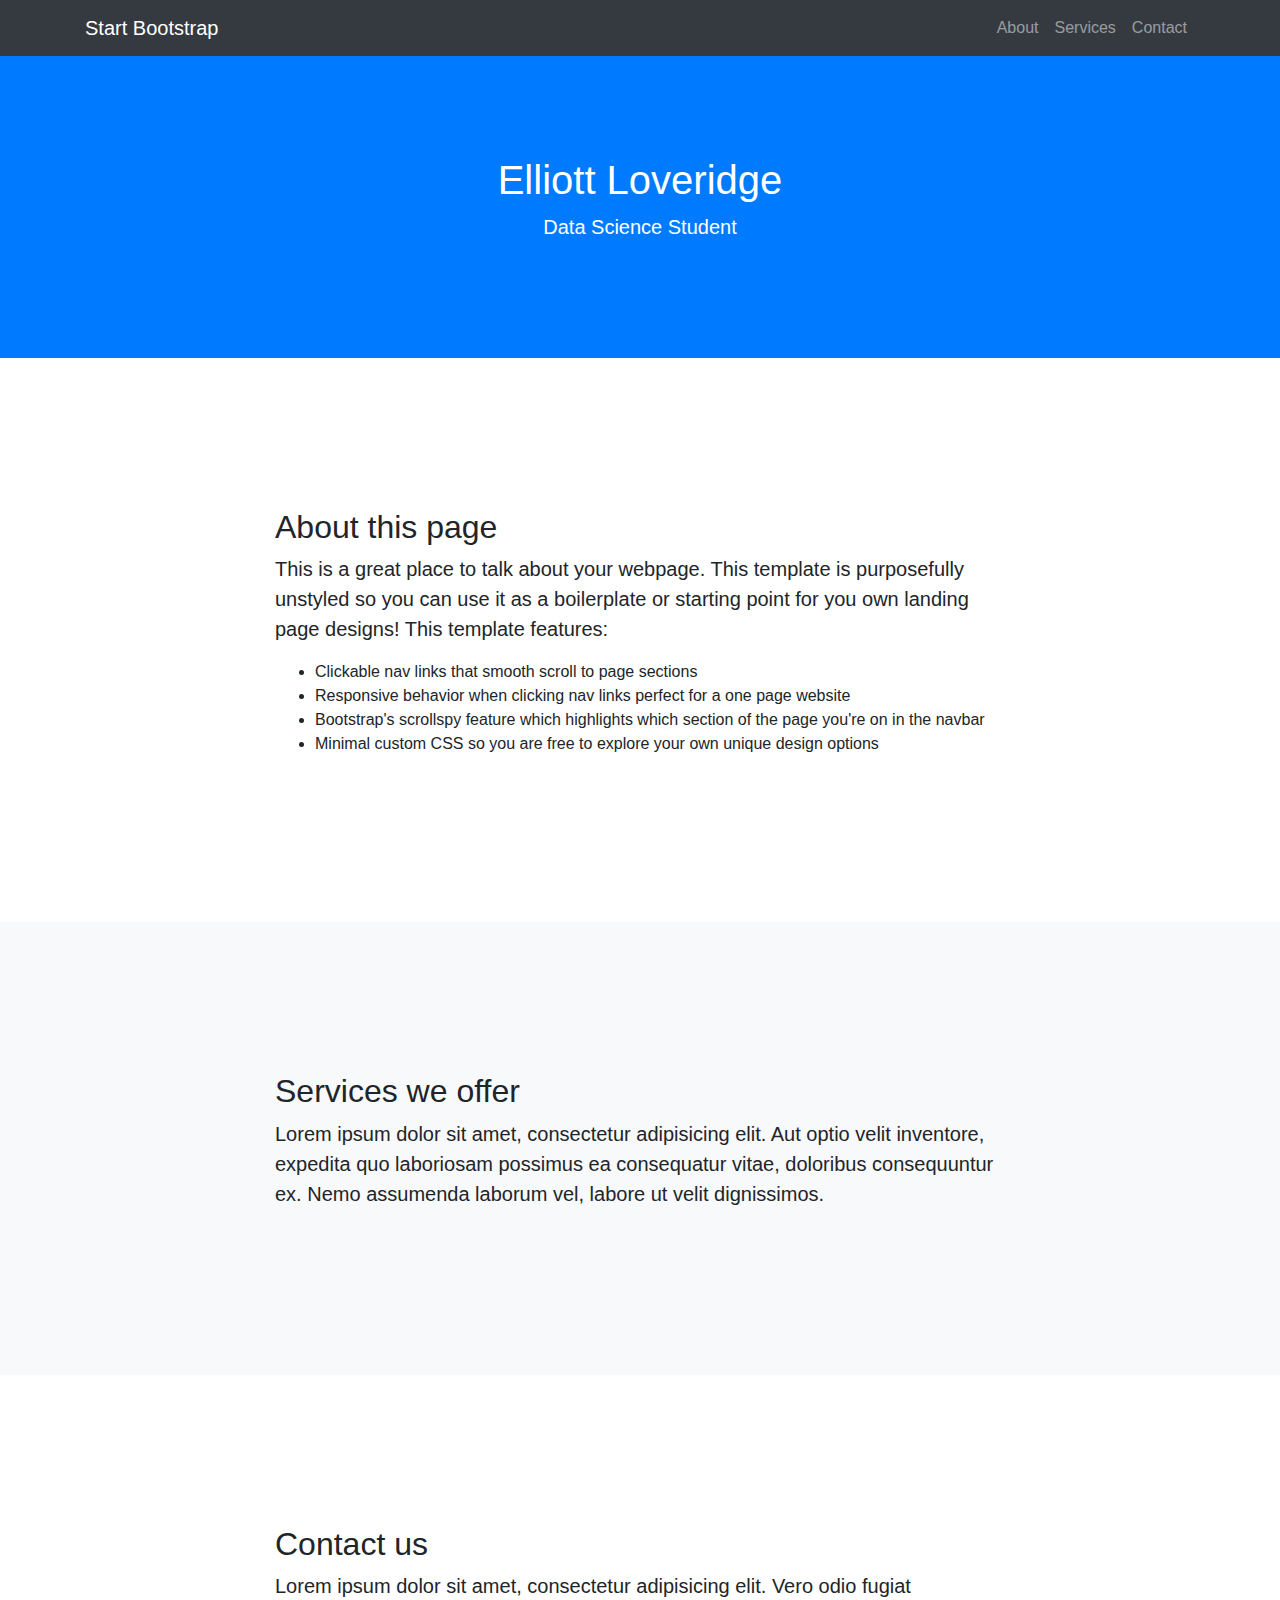
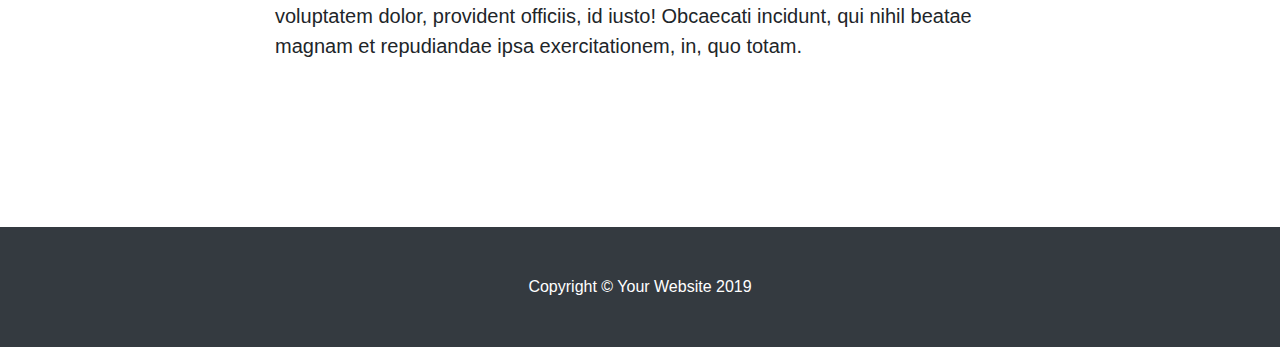
==== index.html @ eb8102e7 "Updated to eloveridge website" ====
<!DOCTYPE html>
<html lang="en">

<head>

  <meta charset="utf-8">
  <meta name="viewport" content="width=device-width, initial-scale=1, shrink-to-fit=no">
  <meta name="description" content="">
  <meta name="author" content="">

  <title>This. That. Flamingo.</title>

  <!-- Bootstrap core CSS -->
  <link href="vendor/bootstrap/css/bootstrap.min.css" rel="stylesheet">

  <!-- Custom styles for this template -->
  <link href="css/scrolling-nav.css" rel="stylesheet">

</head>

<body id="page-top">

  <!-- Navigation -->
  <nav class="navbar navbar-expand-lg navbar-dark bg-dark fixed-top" id="mainNav">
    <div class="container">
      <a class="navbar-brand js-scroll-trigger" href="#page-top">Start Bootstrap</a>
      <button class="navbar-toggler" type="button" data-toggle="collapse" data-target="#navbarResponsive" aria-controls="navbarResponsive" aria-expanded="false" aria-label="Toggle navigation">
        <span class="navbar-toggler-icon"></span>
      </button>
      <div class="collapse navbar-collapse" id="navbarResponsive">
        <ul class="navbar-nav ml-auto">
          <li class="nav-item">
            <a class="nav-link js-scroll-trigger" href="#about">About</a>
          </li>
          <li class="nav-item">
            <a class="nav-link js-scroll-trigger" href="#services">Services</a>
          </li>
          <li class="nav-item">
            <a class="nav-link js-scroll-trigger" href="#contact">Contact</a>
          </li>
        </ul>
      </div>
    </div>
  </nav>

  <header class="bg-primary text-white">
    <div class="container text-center">
      <h1>Elliott Loveridge</h1>
      <p class="lead">Data Science Student</p>
    </div>
  </header>

  <section id="about">
    <div class="container">
      <div class="row">
        <div class="col-lg-8 mx-auto">
          <h2>About this page</h2>
          <p class="lead">This is a great place to talk about your webpage. This template is purposefully unstyled so you can use it as a boilerplate or starting point for you own landing page designs! This template features:</p>
          <ul>
            <li>Clickable nav links that smooth scroll to page sections</li>
            <li>Responsive behavior when clicking nav links perfect for a one page website</li>
            <li>Bootstrap's scrollspy feature which highlights which section of the page you're on in the navbar</li>
            <li>Minimal custom CSS so you are free to explore your own unique design options</li>
          </ul>
        </div>
      </div>
    </div>
  </section>

  <section id="services" class="bg-light">
    <div class="container">
      <div class="row">
        <div class="col-lg-8 mx-auto">
          <h2>Services we offer</h2>
          <p class="lead">Lorem ipsum dolor sit amet, consectetur adipisicing elit. Aut optio velit inventore, expedita quo laboriosam possimus ea consequatur vitae, doloribus consequuntur ex. Nemo assumenda laborum vel, labore ut velit dignissimos.</p>
        </div>
      </div>
    </div>
  </section>

  <section id="contact">
    <div class="container">
      <div class="row">
        <div class="col-lg-8 mx-auto">
          <h2>Contact us</h2>
          <p class="lead">Lorem ipsum dolor sit amet, consectetur adipisicing elit. Vero odio fugiat voluptatem dolor, provident officiis, id iusto! Obcaecati incidunt, qui nihil beatae magnam et repudiandae ipsa exercitationem, in, quo totam.</p>
        </div>
      </div>
    </div>
  </section>

  <!-- Footer -->
  <footer class="py-5 bg-dark">
    <div class="container">
      <p class="m-0 text-center text-white">Copyright &copy; Your Website 2019</p>
    </div>
    <!-- /.container -->
  </footer>

  <!-- Bootstrap core JavaScript -->
  <script src="vendor/jquery/jquery.min.js"></script>
  <script src="vendor/bootstrap/js/bootstrap.bundle.min.js"></script>

  <!-- Plugin JavaScript -->
  <script src="vendor/jquery-easing/jquery.easing.min.js"></script>

  <!-- Custom JavaScript for this theme -->
  <script src="js/scrolling-nav.js"></script>


<!-- The core Firebase JS SDK is always required and must be listed first -->
<script src="/__/firebase/7.14.6/firebase-app.js"></script>

<!-- TODO: Add SDKs for Firebase products that you want to use
     https://firebase.google.com/docs/web/setup#available-libraries -->
<script src="/__/firebase/7.14.6/firebase-analytics.js"></script>

<!-- Initialize Firebase -->
<script src="/__/firebase/init.js"></script>

</body>

</html>
---- css/scrolling-nav.css ----
/*!
 * Start Bootstrap - Scrolling Nav (https://startbootstrap.com/template-overviews/scrolling-nav)
 * Copyright 2013-2019 Start Bootstrap
 * Licensed under MIT (https://github.com/BlackrockDigital/startbootstrap-scrolling-nav/blob/master/LICENSE)
 */
header {
  padding: 156px 0 100px;
}

section {
  padding: 150px 0;
}
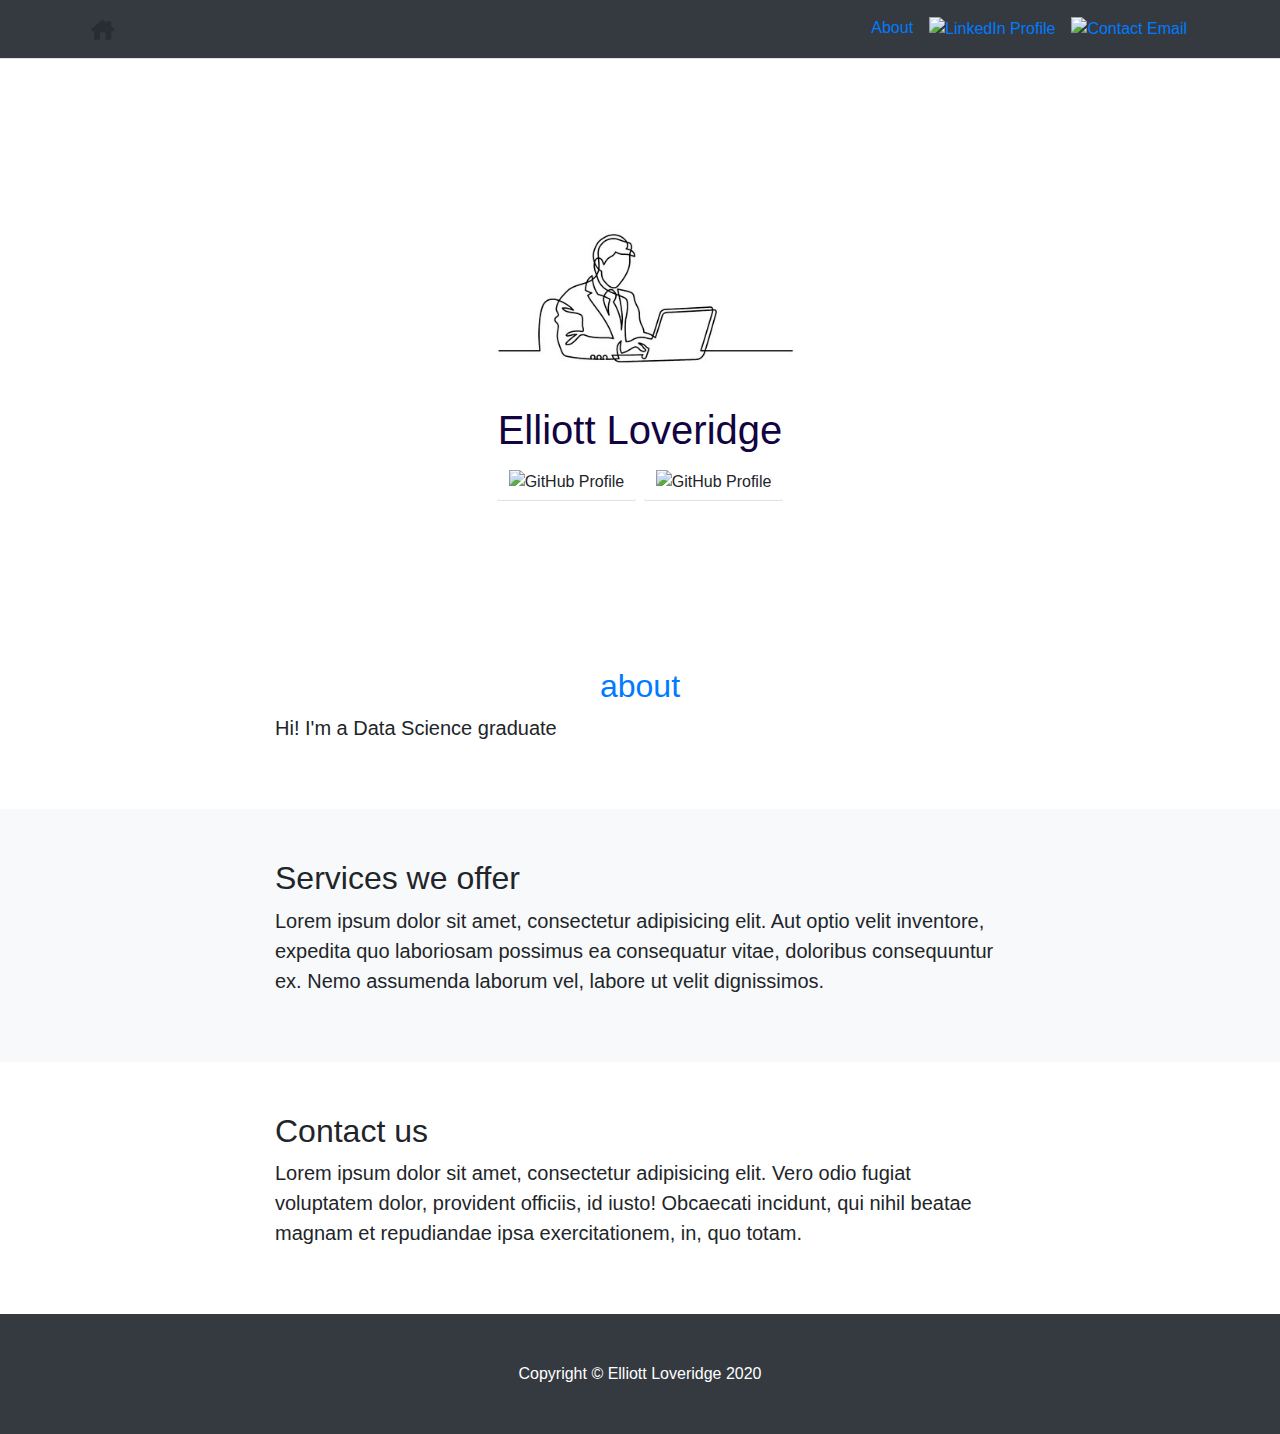
==== commit 6c0b655b: "Edits" ====
--- a/index.html
+++ b/index.html
@@ -8,7 +8,7 @@
   <meta name="description" content="">
   <meta name="author" content="">
 
-  <title>This. That. Flamingo.</title>
+  <title>elliott loveridge - data science</title>
 
   <!-- Bootstrap core CSS -->
   <link href="vendor/bootstrap/css/bootstrap.min.css" rel="stylesheet">
@@ -16,15 +16,30 @@
   <!-- Custom styles for this template -->
   <link href="css/scrolling-nav.css" rel="stylesheet">
 
+  <style> 
+        /* Set the border color */ 
+          
+        .custom-toggler.navbar-toggler { 
+            border-color: lightgreen; 
+        } 
+        /* Setting the stroke to green using rgb values (0, 128, 0) */ 
+          
+        .custom-toggler .navbar-toggler-icon { 
+            background-image: url( 
+"data:image/svg+xml;charset=utf8,%3Csvg viewBox='0 0 32 32' xmlns='http://www.w3.org/2000/svg'%3E%3Cpath stroke='rgba(0, 128, 0, 0.8)' stroke-width='2' stroke-linecap='round' stroke-miterlimit='10' d='M4 8h24M4 16h24M4 24h24'/%3E%3C/svg%3E"); 
+        } 
+    </style> 
+
+
 </head>
 
-<body id="page-top">
+<body id="page-top-home">
 
   <!-- Navigation -->
-  <nav class="navbar navbar-expand-lg navbar-dark bg-dark fixed-top" id="mainNav">
+  <nav class="navbar navbar-expand-lg fixed-top border-bottom border-gray bg-dark" id="mainNav">
     <div class="container">
-      <a class="navbar-brand js-scroll-trigger" href="#page-top">Start Bootstrap</a>
-      <button class="navbar-toggler" type="button" data-toggle="collapse" data-target="#navbarResponsive" aria-controls="navbarResponsive" aria-expanded="false" aria-label="Toggle navigation">
+      <a class="navbar-brand js-scroll-trigger" href="#page-top-home"><img src="images/home2.png" alt="home button" width="35" height="30"></a>
+      <button class="navbar-toggler custom-toggler" type="button" data-toggle="collapse" data-target="#navbarResponsive" aria-controls="navbarResponsive" aria-expanded="false" aria-label="Toggle navigation">
         <span class="navbar-toggler-icon"></span>
       </button>
       <div class="collapse navbar-collapse" id="navbarResponsive">
@@ -33,20 +48,24 @@
             <a class="nav-link js-scroll-trigger" href="#about">About</a>
           </li>
           <li class="nav-item">
-            <a class="nav-link js-scroll-trigger" href="#services">Services</a>
+            <a class="nav-link js-scroll-trigger" href="#services"><img src="images/linkedin.png" alt="LinkedIn Profile" width="25" height="20"></a>
           </li>
           <li class="nav-item">
-            <a class="nav-link js-scroll-trigger" href="#contact">Contact</a>
+            <a class="nav-link js-scroll-trigger" href="#contact"><img src="images/gmail.png" alt="Contact Email" width="23" height="23"></a>
           </li>
         </ul>
       </div>
     </div>
   </nav>
 
-  <header class="bg-primary text-white">
+  <header class="bg-white text-primary">
+    <img src="images/logo.png" alt="website logo" width="350" height="250" class="center">
     <div class="container text-center">
       <h1>Elliott Loveridge</h1>
-      <p class="lead">Data Science Student</p>
+      <p class="lead">
+        <button class="btn border-bottom js-scroll-trigger" href="project.html"><img src="images/github.png" alt="GitHub Profile" width="20" height="20"></button>
+        <button class="btn border-bottom js-scroll-trigger" href="project.html"><img src="images/github.png" alt="GitHub Profile" width="20" height="20"></button>
+      </p>
     </div>
   </header>
 
@@ -54,14 +73,10 @@
     <div class="container">
       <div class="row">
         <div class="col-lg-8 mx-auto">
-          <h2>About this page</h2>
-          <p class="lead">This is a great place to talk about your webpage. This template is purposefully unstyled so you can use it as a boilerplate or starting point for you own landing page designs! This template features:</p>
-          <ul>
-            <li>Clickable nav links that smooth scroll to page sections</li>
-            <li>Responsive behavior when clicking nav links perfect for a one page website</li>
-            <li>Bootstrap's scrollspy feature which highlights which section of the page you're on in the navbar</li>
-            <li>Minimal custom CSS so you are free to explore your own unique design options</li>
-          </ul>
+          <h2 class="text-center text-primary">about</h2>
+          <p class="lead">
+            Hi! I'm a Data Science graduate 
+          </p>
         </div>
       </div>
     </div>
@@ -92,7 +107,7 @@
   <!-- Footer -->
   <footer class="py-5 bg-dark">
     <div class="container">
-      <p class="m-0 text-center text-white">Copyright &copy; Your Website 2019</p>
+      <p class="m-0 text-center text-white">Copyright &copy; Elliott Loveridge 2020</p>
     </div>
     <!-- /.container -->
   </footer>
--- a/css/scrolling-nav.css
+++ b/css/scrolling-nav.css
@@ -8,5 +8,30 @@
 }
 
 section {
-  padding: 150px 0;
+  padding: 50px 0;
 }
+
+h1 {
+  color: #120341;
+}
+
+.center {
+  display: block;
+  margin-left: auto;
+  margin-right: auto;
+}
+
+/* .navbar {
+  background-color: #aec0c9d7;
+  border: 2px;
+  opacity: 0.7;
+} */
+
+.button{
+  background-color: #aec0c9d7;
+  border-bottom: 2px;
+}
+
+.btn:hover {
+    color: rgb(216, 45, 45);
+}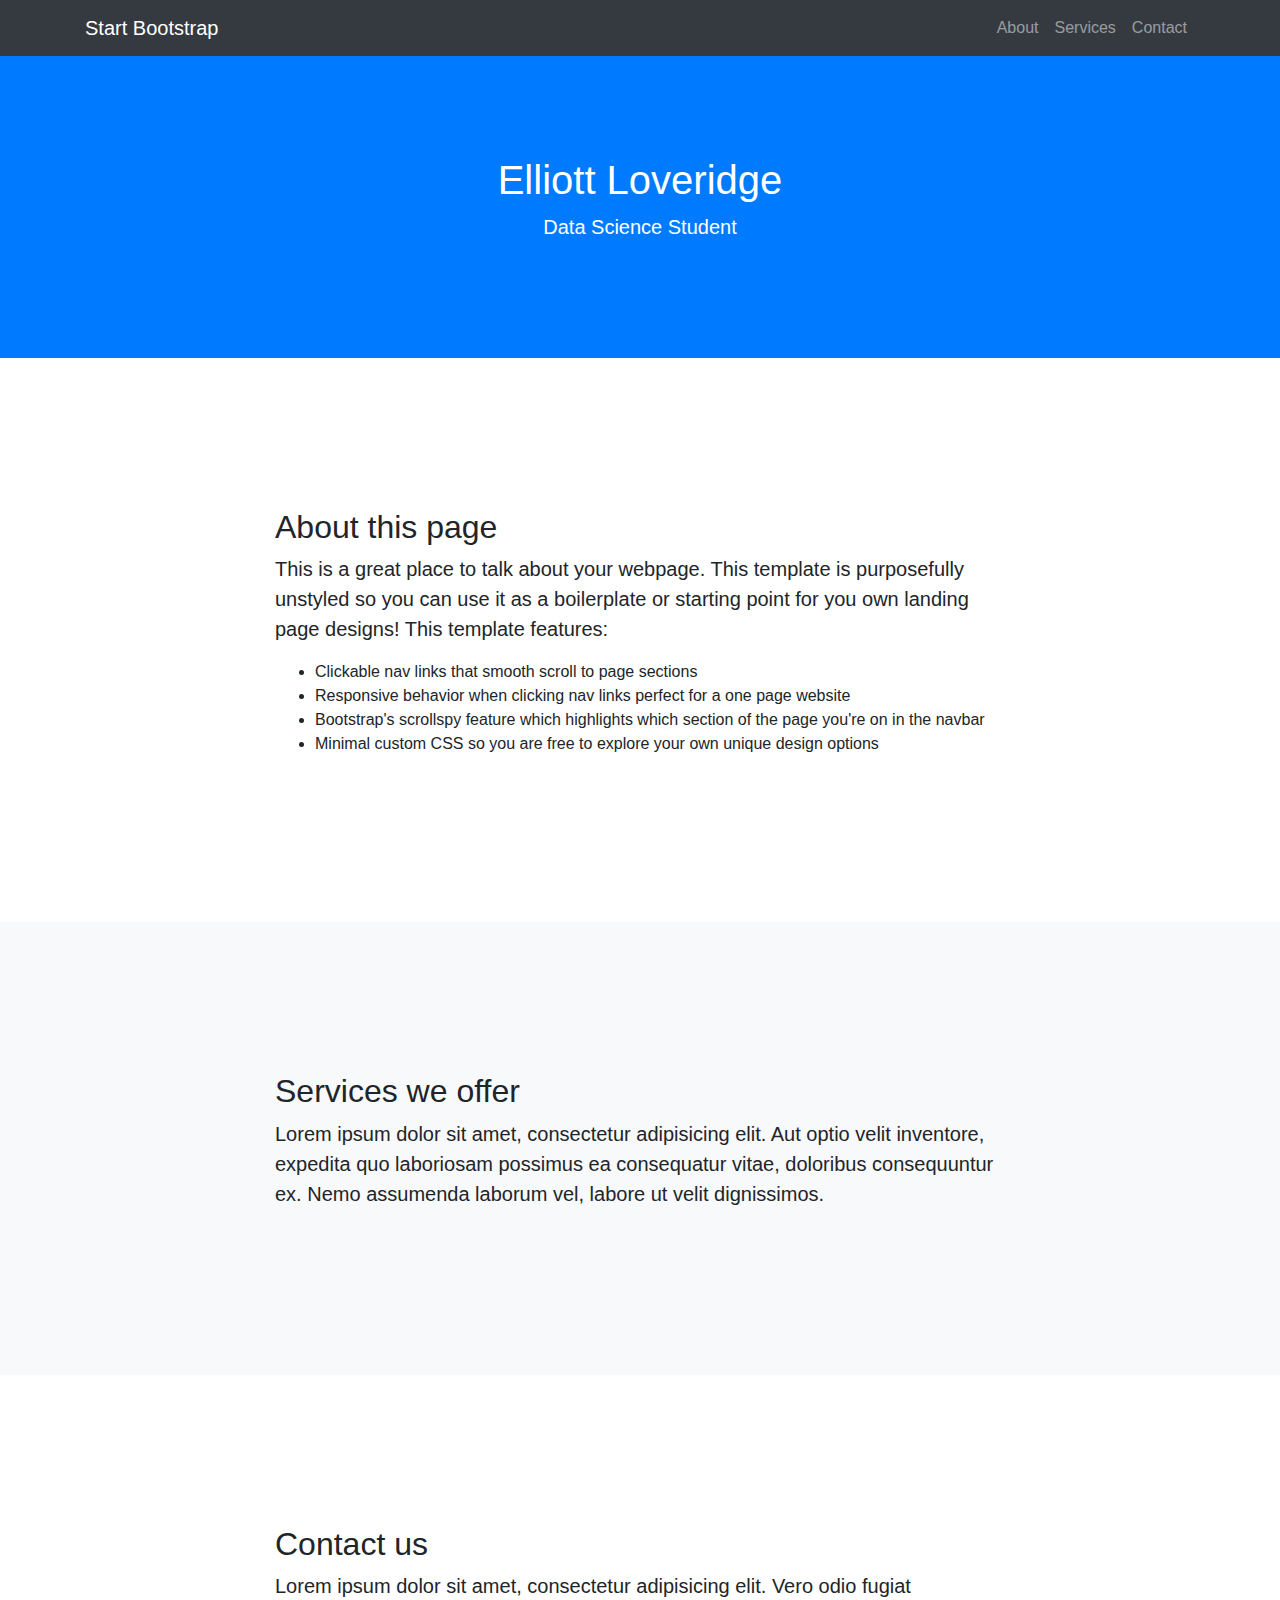
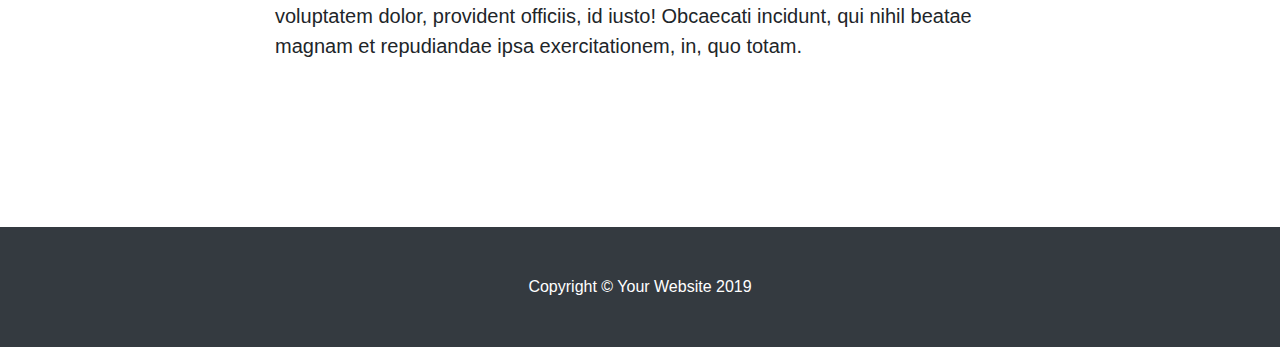
==== commit b0e9ab5a: "Reset Style" ====
--- a/index.html
+++ b/index.html
@@ -8,7 +8,7 @@
   <meta name="description" content="">
   <meta name="author" content="">
 
-  <title>elliott loveridge - data science</title>
+  <title>This. That. Flamingo.</title>
 
   <!-- Bootstrap core CSS -->
   <link href="vendor/bootstrap/css/bootstrap.min.css" rel="stylesheet">
@@ -16,30 +16,15 @@
   <!-- Custom styles for this template -->
   <link href="css/scrolling-nav.css" rel="stylesheet">
 
-  <style> 
-        /* Set the border color */ 
-          
-        .custom-toggler.navbar-toggler { 
-            border-color: lightgreen; 
-        } 
-        /* Setting the stroke to green using rgb values (0, 128, 0) */ 
-          
-        .custom-toggler .navbar-toggler-icon { 
-            background-image: url( 
-"data:image/svg+xml;charset=utf8,%3Csvg viewBox='0 0 32 32' xmlns='http://www.w3.org/2000/svg'%3E%3Cpath stroke='rgba(0, 128, 0, 0.8)' stroke-width='2' stroke-linecap='round' stroke-miterlimit='10' d='M4 8h24M4 16h24M4 24h24'/%3E%3C/svg%3E"); 
-        } 
-    </style> 
-
-
 </head>
 
-<body id="page-top-home">
+<body id="page-top">
 
   <!-- Navigation -->
-  <nav class="navbar navbar-expand-lg fixed-top border-bottom border-gray bg-dark" id="mainNav">
+  <nav class="navbar navbar-expand-lg navbar-dark bg-dark fixed-top" id="mainNav">
     <div class="container">
-      <a class="navbar-brand js-scroll-trigger" href="#page-top-home"><img src="images/home2.png" alt="home button" width="35" height="30"></a>
-      <button class="navbar-toggler custom-toggler" type="button" data-toggle="collapse" data-target="#navbarResponsive" aria-controls="navbarResponsive" aria-expanded="false" aria-label="Toggle navigation">
+      <a class="navbar-brand js-scroll-trigger" href="#page-top">Start Bootstrap</a>
+      <button class="navbar-toggler" type="button" data-toggle="collapse" data-target="#navbarResponsive" aria-controls="navbarResponsive" aria-expanded="false" aria-label="Toggle navigation">
         <span class="navbar-toggler-icon"></span>
       </button>
       <div class="collapse navbar-collapse" id="navbarResponsive">
@@ -48,24 +33,20 @@
             <a class="nav-link js-scroll-trigger" href="#about">About</a>
           </li>
           <li class="nav-item">
-            <a class="nav-link js-scroll-trigger" href="#services"><img src="images/linkedin.png" alt="LinkedIn Profile" width="25" height="20"></a>
+            <a class="nav-link js-scroll-trigger" href="#services">Services</a>
           </li>
           <li class="nav-item">
-            <a class="nav-link js-scroll-trigger" href="#contact"><img src="images/gmail.png" alt="Contact Email" width="23" height="23"></a>
+            <a class="nav-link js-scroll-trigger" href="#contact">Contact</a>
           </li>
         </ul>
       </div>
     </div>
   </nav>
 
-  <header class="bg-white text-primary">
-    <img src="images/logo.png" alt="website logo" width="350" height="250" class="center">
+  <header class="bg-primary text-white">
     <div class="container text-center">
       <h1>Elliott Loveridge</h1>
-      <p class="lead">
-        <button class="btn border-bottom js-scroll-trigger" href="project.html"><img src="images/github.png" alt="GitHub Profile" width="20" height="20"></button>
-        <button class="btn border-bottom js-scroll-trigger" href="project.html"><img src="images/github.png" alt="GitHub Profile" width="20" height="20"></button>
-      </p>
+      <p class="lead">Data Science Student</p>
     </div>
   </header>
 
@@ -73,10 +54,14 @@
     <div class="container">
       <div class="row">
         <div class="col-lg-8 mx-auto">
-          <h2 class="text-center text-primary">about</h2>
-          <p class="lead">
-            Hi! I'm a Data Science graduate 
-          </p>
+          <h2>About this page</h2>
+          <p class="lead">This is a great place to talk about your webpage. This template is purposefully unstyled so you can use it as a boilerplate or starting point for you own landing page designs! This template features:</p>
+          <ul>
+            <li>Clickable nav links that smooth scroll to page sections</li>
+            <li>Responsive behavior when clicking nav links perfect for a one page website</li>
+            <li>Bootstrap's scrollspy feature which highlights which section of the page you're on in the navbar</li>
+            <li>Minimal custom CSS so you are free to explore your own unique design options</li>
+          </ul>
         </div>
       </div>
     </div>
@@ -107,7 +92,7 @@
   <!-- Footer -->
   <footer class="py-5 bg-dark">
     <div class="container">
-      <p class="m-0 text-center text-white">Copyright &copy; Elliott Loveridge 2020</p>
+      <p class="m-0 text-center text-white">Copyright &copy; Your Website 2019</p>
     </div>
     <!-- /.container -->
   </footer>
--- a/css/scrolling-nav.css
+++ b/css/scrolling-nav.css
@@ -8,30 +8,5 @@
 }
 
 section {
-  padding: 50px 0;
+  padding: 150px 0;
 }
-
-h1 {
-  color: #120341;
-}
-
-.center {
-  display: block;
-  margin-left: auto;
-  margin-right: auto;
-}
-
-/* .navbar {
-  background-color: #aec0c9d7;
-  border: 2px;
-  opacity: 0.7;
-} */
-
-.button{
-  background-color: #aec0c9d7;
-  border-bottom: 2px;
-}
-
-.btn:hover {
-    color: rgb(216, 45, 45);
-}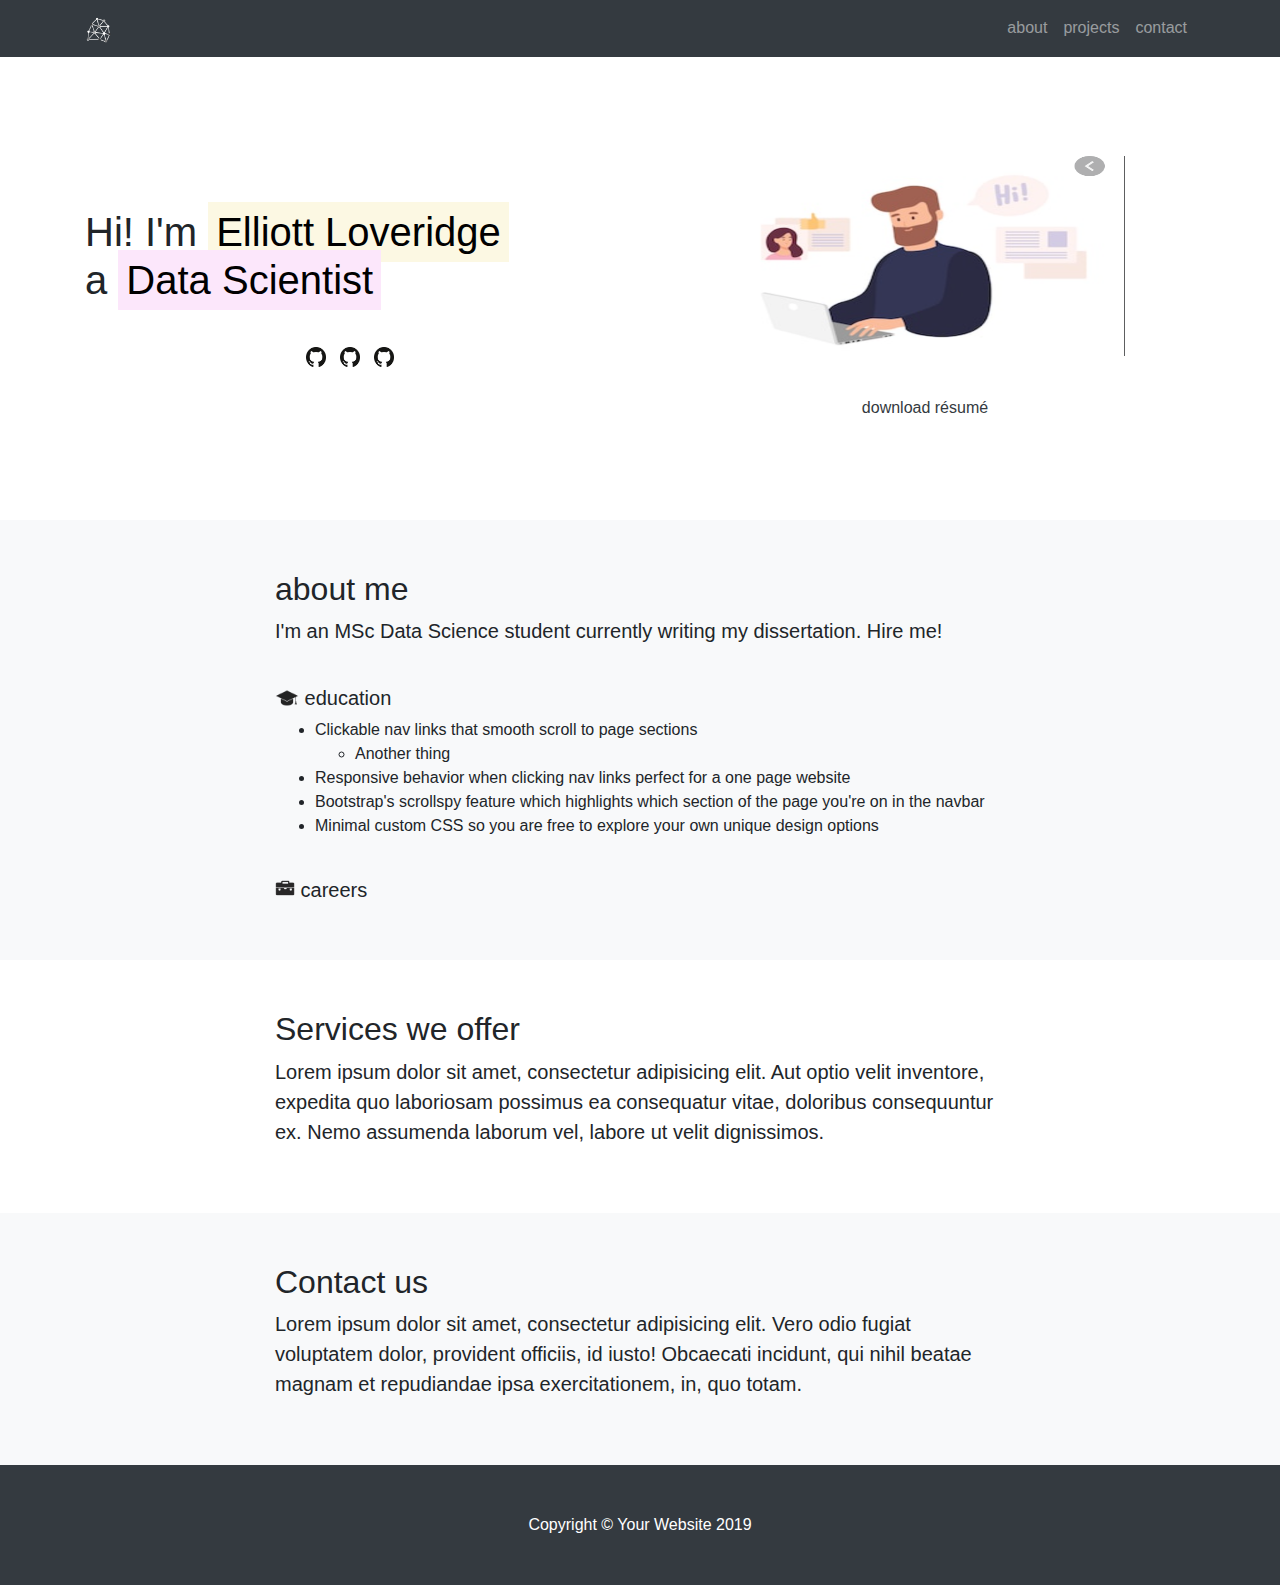
==== commit bd484d56: "updates" ====
--- a/index.html
+++ b/index.html
@@ -8,13 +8,15 @@
   <meta name="description" content="">
   <meta name="author" content="">
 
-  <title>This. That. Flamingo.</title>
+  <title>Elliott Loveridge - Projects</title>
 
   <!-- Bootstrap core CSS -->
   <link href="vendor/bootstrap/css/bootstrap.min.css" rel="stylesheet">
 
   <!-- Custom styles for this template -->
   <link href="css/scrolling-nav.css" rel="stylesheet">
+
+  
 
 </head>
 
@@ -23,51 +25,84 @@
   <!-- Navigation -->
   <nav class="navbar navbar-expand-lg navbar-dark bg-dark fixed-top" id="mainNav">
     <div class="container">
-      <a class="navbar-brand js-scroll-trigger" href="#page-top">Start Bootstrap</a>
-      <button class="navbar-toggler" type="button" data-toggle="collapse" data-target="#navbarResponsive" aria-controls="navbarResponsive" aria-expanded="false" aria-label="Toggle navigation">
+      <a class="navbar-brand js-scroll-trigger" href="#page-top"><img src="img/logo-short.png" alt="" width="28" height="28"></a>
+      <button class="navbar-toggler" type="button" data-toggle="collapse" data-target="#navbarResponsive"
+        aria-controls="navbarResponsive" aria-expanded="false" aria-label="Toggle navigation">
         <span class="navbar-toggler-icon"></span>
       </button>
       <div class="collapse navbar-collapse" id="navbarResponsive">
         <ul class="navbar-nav ml-auto">
           <li class="nav-item">
-            <a class="nav-link js-scroll-trigger" href="#about">About</a>
+            <a class="nav-link js-scroll-trigger" href="#about">about</a>
           </li>
           <li class="nav-item">
-            <a class="nav-link js-scroll-trigger" href="#services">Services</a>
+            <a class="nav-link js-scroll-trigger" href="#services">projects</a>
           </li>
           <li class="nav-item">
-            <a class="nav-link js-scroll-trigger" href="#contact">Contact</a>
+            <a class="nav-link js-scroll-trigger" href="#contact">contact</a>
           </li>
         </ul>
       </div>
     </div>
   </nav>
 
-  <header class="bg-primary text-white">
-    <div class="container text-center">
-      <h1>Elliott Loveridge</h1>
-      <p class="lead">Data Science Student</p>
-    </div>
-  </header>
 
-  <section id="about">
+  <div class="container">
+    <header>
+      <div class="row">
+        <div class="col-md-6 my-auto">
+          <h1>Hi! I'm <mark class="red">Elliott Loveridge</mark>
+            <p>a <mark id="mark-pink"> Data Scientist </mark></p>
+          </h1>
+          <div class="top text-center">
+            <img src="img/github.png" alt="" width="20" height="20" class="head-a">
+            <img src="img/github.png" alt="" width="20" height="20" class="head-a">
+            <img src="img/github.png" alt="" width="20" height="20" class="head-a">
+          </div>
+        </div>
+
+        <div class="text-center col-md-6">
+
+          <img src="img/main.png" alt="add this" width="400" height="200">
+
+          <div class="top">
+            <a class="text-dark" href="files/Elliott-Loveridge-CV.pdf" download="Elliott-Loveridge-CV">download résumé</a>
+          </div>
+        </div>
+      </div>
+      <div class="clearfix"></div>
+
+    </header>
+  </div>
+
+
+  <section id="about" class="bg-light">
     <div class="container">
       <div class="row">
         <div class="col-lg-8 mx-auto">
-          <h2>About this page</h2>
-          <p class="lead">This is a great place to talk about your webpage. This template is purposefully unstyled so you can use it as a boilerplate or starting point for you own landing page designs! This template features:</p>
+          <h2>about me</h2>
+          <p class="lead">I'm an MSc Data Science student currently writing my dissertation. Hire me! </p>
+          <h5 class="top"><img src="img/edu.png" alt="" width="24" height="24" class="align-top"> education</h5>
           <ul>
-            <li>Clickable nav links that smooth scroll to page sections</li>
+            <li>Clickable nav links that smooth scroll to page sections
+              <ul>
+                <li>Another thing</li>
+              </ul>
+            </li>
+
             <li>Responsive behavior when clicking nav links perfect for a one page website</li>
             <li>Bootstrap's scrollspy feature which highlights which section of the page you're on in the navbar</li>
             <li>Minimal custom CSS so you are free to explore your own unique design options</li>
           </ul>
+
+          <h5 class="top align-top"><img src="img/work.png" alt="" width="20" height="20" class="align-top"> careers</h5>
+
         </div>
       </div>
     </div>
   </section>
 
-  <section id="services" class="bg-light">
+  <section id="services">
     <div class="container">
       <div class="row">
         <div class="col-lg-8 mx-auto">
@@ -78,7 +113,7 @@
     </div>
   </section>
 
-  <section id="contact">
+  <section id="contact" class="bg-light">
     <div class="container">
       <div class="row">
         <div class="col-lg-8 mx-auto">
--- a/css/scrolling-nav.css
+++ b/css/scrolling-nav.css
@@ -1,12 +1,24 @@
-/*!
- * Start Bootstrap - Scrolling Nav (https://startbootstrap.com/template-overviews/scrolling-nav)
- * Copyright 2013-2019 Start Bootstrap
- * Licensed under MIT (https://github.com/BlackrockDigital/startbootstrap-scrolling-nav/blob/master/LICENSE)
- */
 header {
   padding: 156px 0 100px;
 }
 
 section {
-  padding: 150px 0;
+  padding-top: 50px;
+  padding-bottom: 50px;
 }
+
+.navbar-default .navbar-brand {
+  color: #be4444;
+}
+
+#mark-pink {
+  background-color: #fce7fb;
+}
+
+.top {
+  margin-top: 40px;
+}
+
+.head-a {
+  margin-right: 10px;
+}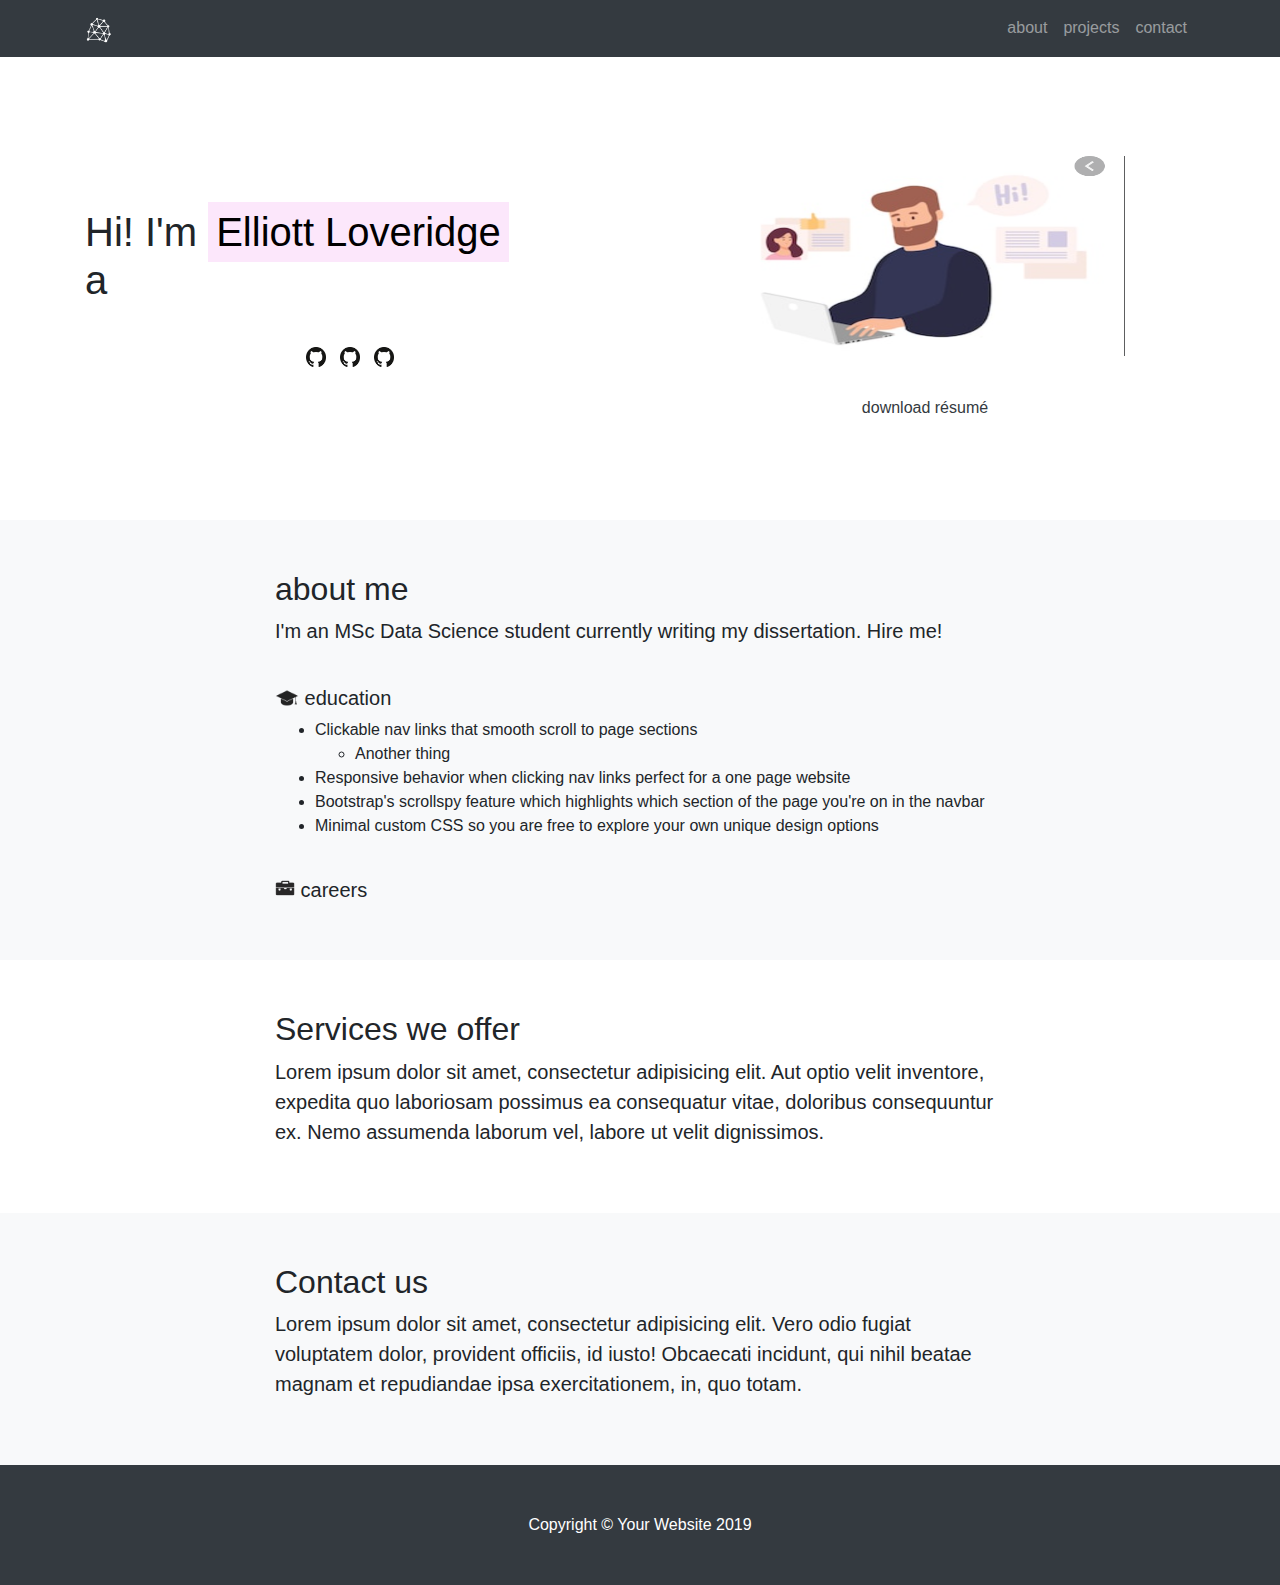
==== commit dbf1e47d: "Logo Update - Test not behind Live" ====
--- a/index.html
+++ b/index.html
@@ -8,7 +8,7 @@
   <meta name="description" content="">
   <meta name="author" content="">
 
-  <title>Elliott Loveridge - Projects</title>
+  <title>Elliott Loveridge - Home</title>
 
   <!-- Bootstrap core CSS -->
   <link href="vendor/bootstrap/css/bootstrap.min.css" rel="stylesheet">
@@ -51,8 +51,11 @@
     <header>
       <div class="row">
         <div class="col-md-6 my-auto">
-          <h1>Hi! I'm <mark class="red">Elliott Loveridge</mark>
-            <p>a <mark id="mark-pink"> Data Scientist </mark></p>
+          <h1>Hi! I'm <mark id="mark-pink">Elliott Loveridge</mark>
+            <p>a <a href="" class="typewrite" data-period="2000"
+              data-type='[ "Data Scientist", "Lover of Dogs" ]'>
+              <span class="wrap"></span>
+            </a> </p>
           </h1>
           <div class="top text-center">
             <img src="img/github.png" alt="" width="20" height="20" class="head-a">
